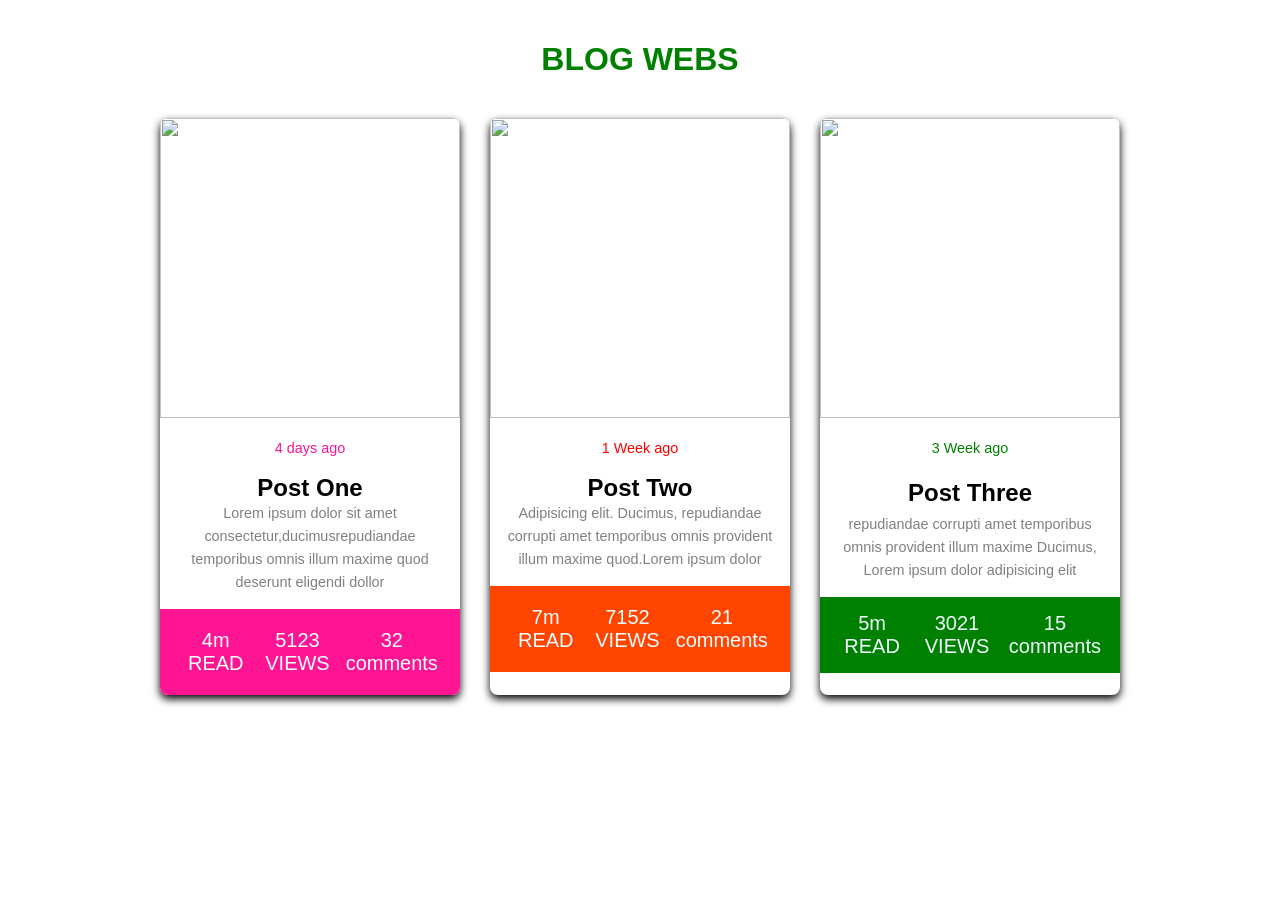
==== index.html @ 06879263 "Add files via upload" ====
<!DOCTYPE html>
<html lang="en">
<head>
<meta charset="UTF-8">
<meta name="viewport" content="width=device-width, initial-scale=1.0">
<title>my Icon loggo</title>
<link rel="stylesheet" href="BLOG POST.css">
</head>
<body>
<header>
<h1>BLOG WEBS</h1>
</header>

<main class="Blog-post-container-1" height="50%">
<article class="Blog-post-card-1">
<div class="post-image-1">
        <img src="C:\Users\DELL\Desktop\WEB DEVELOPMENT\ASSIGN\MOUNTAIN THEME 1.jpg" width="300" height="300">
        <p class="post-image-label-1">4 days ago</p>
        </div>
<span class="post-title-1">Post One</span>
<p class="post-details-1">Lorem ipsum dolor sit amet consectetur,ducimusrepudiandae temporibus omnis illum maxime quod deserunt eligendi dollor</p>
<footer class="post-footer-1">
<span class="Read time">4m READ</span>
<span class="views accout">5123 VIEWS</span>
<span class="commentaries">32 comments</span>
</footer>
</article>

<main class="Blog-post-container-2">
<article class="Blog-post-card-2">
<div class="post-image-2">
        <img src="C:\Users\DELL\Desktop\WEB DEVELOPMENT\ASSIGN\MOUNTAIN THEMES.jpg" width="300" height="300">
        <p class="post-image-label-2"> 1 Week ago</p>
        </div>
<span class="post-title-2">Post Two</span>
<p class="post-details-2">Adipisicing elit. Ducimus, repudiandae corrupti amet temporibus omnis provident illum maxime quod.Lorem ipsum dolor</p>
<footer class="post-footer-2">
<span class="Read time">7m READ</span>
<span class="views accout">7152 VIEWS</span>
<span class="commentaries">21 comments</span>
</footer>
</article>

<main class="Blog-post-container-3">
<article class="Blog-post-card-3">
<div class="post-image-3">
            <img src="c:\Users\DELL\Desktop\WEB DEVELOPMENT\ASSIGN\MTN THEME 2.jpg" width="300" height="300">
        <p class="post-image-label-3">3 Week ago</p>
        </div>
<span class="post-title-3">Post Three</span>
<p class="post-details-3" width="20px">repudiandae corrupti amet temporibus omnis provident illum maxime Ducimus, Lorem ipsum dolor adipisicing elit</p>
<footer class="post-footer-3">
<span class="Read time">5m READ</span>
<span class="views accout">3021 VIEWS</span>
<span class="commentaries">15 comments</span>
</footer>
</article>
</main>
</body>
</html>
---- BLOG POST.css ----
body{
    background-image: "C:\Users\DELL\Desktop\EVA'S ASSIGMENT\IMAGES\mod1.jpg";
    margin: 0;
    padding: 20px;
    box-sizing: border-box;
    font-family: Verdana, Geneva, Tahoma, sans-serif;
    text-align: center;
}
.Blog-post-container-1{
    display: flex;
    justify-content: center;
    flex-wrap: wrap;
    gap: 30px;
}
.Blog-post-container-2{
    display: flex;
    justify-content: center;
    flex-wrap: wrap;
    gap: 30px;
}
.Blog-post-container-3{
    display: flex;
    justify-content: center;
    flex-wrap: wrap;
    gap: 30px;
}
h1{
    text-align: center;
    color: green;
    margin-bottom: 40px;
    font-weight: bold;
}
.Blog-post-card-1{
    width: 300px;
    background-color: white;
    border-radius: 8px;
    box-shadow: 0px 4px 8px rgba(0, 0,  0.1) ;
    overflow: hidden;
    flex-shrink: 0;
}
.Blog-post-card-2{
    width: 300px;
    background-color: white;
    border-radius: 8px;
    box-shadow: 0px 4px 8px rgba(0, 0, 0.1);
    overflow: hidden;
    flex-shrink: 0;
}
.Blog-post-card-3{
    width: 300px;
    background-color: white;
    border-radius: 8px;
    box-shadow: 0px 4px 8px rgba(0, 0, 0.1);
    flex-shrink: 0;
    overflow: hidden;
}
.post-image-1{
width: 100%;    
height: auto;
position: relative;
object-fit: fill;
}
.post-image-2 {
width: 100%;    
height: auto;
position: relative;
object-fit: fill;
}
.post-image-3 {
width: 100%;    
height: auto;
position: relative;
object-fit: fill;
}

.post-image-label-1{
    color: deeppink;
    font-size: 0.9em;
    text-align: center;
    line-height: 1.6;
}
.post-image-label-2{
    color: red;
    font-size: 0.9em;
    text-align: center;
    line-height: 1.6;
}
.post-image-label-3{
     color: green;
    font-size: 0.9em;
    text-align: center;
    line-height: 1.6;
}
.post-title-1{
    font-size: 1.5em;
    margin:0px 15px 15px;
    text-align: center;
    color: black;
    margin-bottom: 40px;
    font-weight: bold;
    padding: 10%;
}
.post-title-2{
    font-size: 1.5em;
    margin:0px 15px 15px;
    text-align: center;
    color: black;
    margin-bottom: 40px;
    font-weight: bold;
    padding: 10%;
}
.post-title-3{
 color: black;
 margin: 0px 15px 15px;
 line-height: 1.6;
 font-size: 1.5em;
 font-weight: bold;
}
.post-details-1{
    color: gray;
    margin: 0px 15px 15px;
    line-height: 1.6;
    font-size: 0.9em;
}
.post-details-2{
    color: gray;
    margin: 0px 15px 15px;
    line-height: 1.6;
    font-size: 0.9em;
}
.post-details-3{
    color: gray;
    margin: 0px 15px 15px;
    line-height: 1.6;
    font-size: 0.9em;
}
.post-footer-1{
    display: flex;
    justify-content: space-around;
    padding: 20px;
    background-color: deeppink;
    font-size: 20px;
    align-content: center;
    color:azure;
    grid-template-columns: 1fr 1fr 1fr;
}
.post-footer-2{
    display: flex;
    justify-content: space-around;
    padding: 20px;
    background-color: orangered;
    font-size: 20px; 
    align-content: center;
    color: azure;
    
}
.post-footer-3{
    display: flex;
    justify-content: space-around;
    padding: 15px;
    background-color:green;
    font-size: 20px;
    align-content: center;
    color: azure;
}
@media(max-width:768px){
    .Blog-post-card-1{
        width: 90%;
        margin-left: auto;
        margin-right: auto;
    }
}
@media(max-width:768px){
    .Blog-post-card-2{
        width: 90%;
        margin-left: auto;
        margin-right: auto;
    }
}
@media(max-width:768px){
    .Blog-post-card-3{
        width: 90%;
        margin-left: auto;
        margin-right: auto;
    }
}
.Blog-post-card-1{
    flex-direction: column;
    align-items: center;
}
.Blog-post-card-2{
    flex-direction: column;
    align-items: center;
}
.Blog-post-card-3{
    flex-direction: column;
    align-items: center;
}
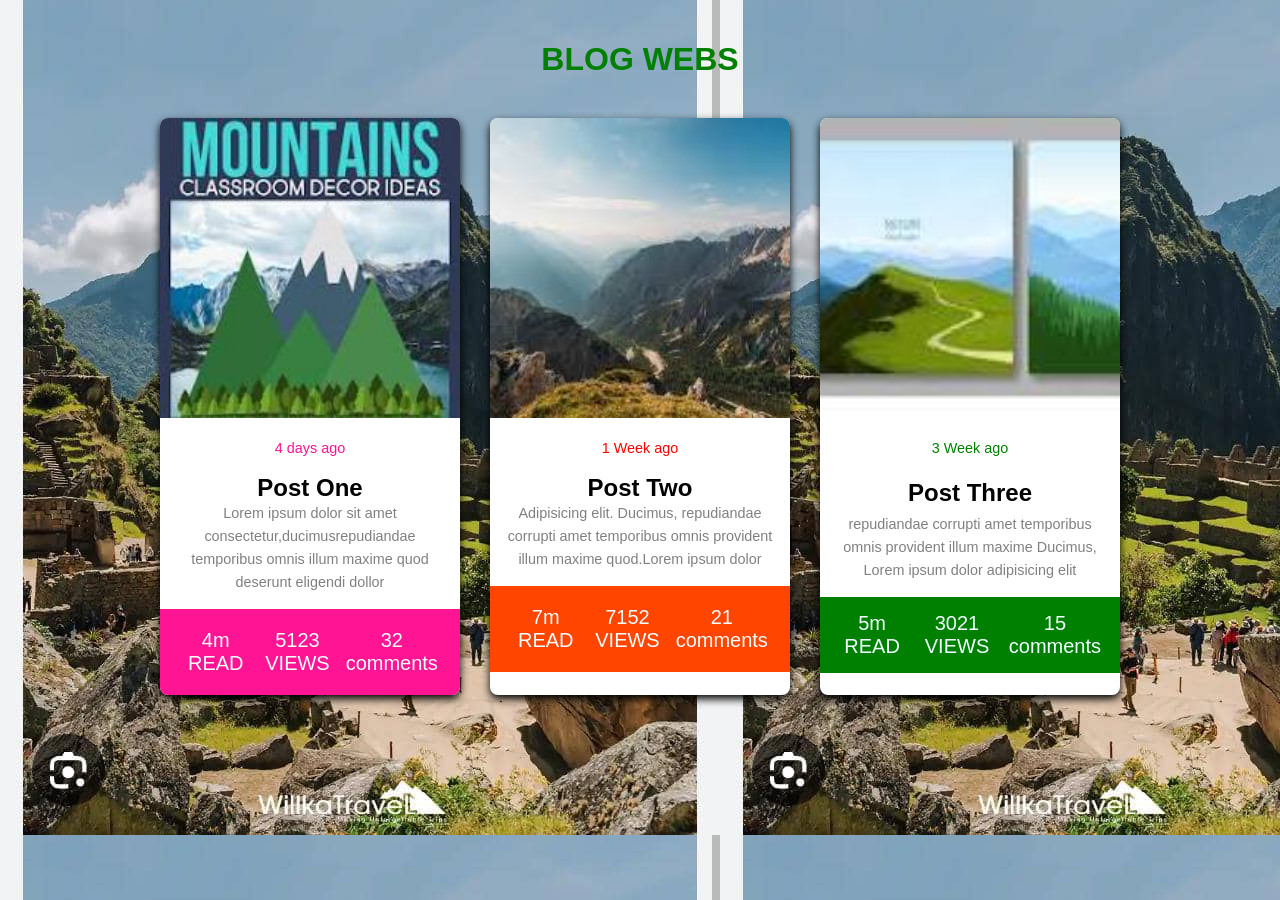
==== commit c9f8ea87: "Add files via upload" ====
--- a/index.html
+++ b/index.html
@@ -14,7 +14,7 @@
 <main class="Blog-post-container-1" height="50%">
 <article class="Blog-post-card-1">
 <div class="post-image-1">
-        <img src="C:\Users\DELL\Desktop\WEB DEVELOPMENT\ASSIGN\MOUNTAIN THEME 1.jpg" width="300" height="300">
+        <img src="./download (1).jpg" width="300" height="300">
         <p class="post-image-label-1">4 days ago</p>
         </div>
 <span class="post-title-1">Post One</span>
@@ -29,7 +29,7 @@
 <main class="Blog-post-container-2">
 <article class="Blog-post-card-2">
 <div class="post-image-2">
-        <img src="C:\Users\DELL\Desktop\WEB DEVELOPMENT\ASSIGN\MOUNTAIN THEMES.jpg" width="300" height="300">
+        <img src="download (2).jpg" width="300" height="300">
         <p class="post-image-label-2"> 1 Week ago</p>
         </div>
 <span class="post-title-2">Post Two</span>
@@ -44,7 +44,7 @@
 <main class="Blog-post-container-3">
 <article class="Blog-post-card-3">
 <div class="post-image-3">
-            <img src="c:\Users\DELL\Desktop\WEB DEVELOPMENT\ASSIGN\MTN THEME 2.jpg" width="300" height="300">
+            <img src="download.jpg" width="300" height="300">
         <p class="post-image-label-3">3 Week ago</p>
         </div>
 <span class="post-title-3">Post Three</span>
--- a/BLOG POST.css
+++ b/BLOG POST.css
@@ -1,198 +1,398 @@
-body{
-    background-image: "C:\Users\DELL\Desktop\EVA'S ASSIGMENT\IMAGES\mod1.jpg";
-    margin: 0;
-    padding: 20px;
-    box-sizing: border-box;
-    font-family: Verdana, Geneva, Tahoma, sans-serif;
-    text-align: center;
-}
-.Blog-post-container-1{
-    display: flex;
-    justify-content: center;
-    flex-wrap: wrap;
-    gap: 30px;
-}
-.Blog-post-container-2{
-    display: flex;
-    justify-content: center;
-    flex-wrap: wrap;
-    gap: 30px;
-}
-.Blog-post-container-3{
-    display: flex;
-    justify-content: center;
-    flex-wrap: wrap;
-    gap: 30px;
-}
-h1{
-    text-align: center;
-    color: green;
-    margin-bottom: 40px;
-    font-weight: bold;
-}
-.Blog-post-card-1{
-    width: 300px;
-    background-color: white;
-    border-radius: 8px;
-    box-shadow: 0px 4px 8px rgba(0, 0,  0.1) ;
-    overflow: hidden;
-    flex-shrink: 0;
-}
-.Blog-post-card-2{
-    width: 300px;
-    background-color: white;
-    border-radius: 8px;
-    box-shadow: 0px 4px 8px rgba(0, 0, 0.1);
-    overflow: hidden;
-    flex-shrink: 0;
-}
-.Blog-post-card-3{
-    width: 300px;
-    background-color: white;
-    border-radius: 8px;
-    box-shadow: 0px 4px 8px rgba(0, 0, 0.1);
-    flex-shrink: 0;
-    overflow: hidden;
-}
-.post-image-1{
-width: 100%;    
-height: auto;
-position: relative;
-object-fit: fill;
-}
-.post-image-2 {
-width: 100%;    
-height: auto;
-position: relative;
-object-fit: fill;
-}
-.post-image-3 {
-width: 100%;    
-height: auto;
-position: relative;
-object-fit: fill;
-}
-
-.post-image-label-1{
-    color: deeppink;
-    font-size: 0.9em;
-    text-align: center;
-    line-height: 1.6;
-}
-.post-image-label-2{
-    color: red;
-    font-size: 0.9em;
-    text-align: center;
-    line-height: 1.6;
-}
-.post-image-label-3{
-     color: green;
-    font-size: 0.9em;
-    text-align: center;
-    line-height: 1.6;
-}
-.post-title-1{
-    font-size: 1.5em;
-    margin:0px 15px 15px;
-    text-align: center;
-    color: black;
-    margin-bottom: 40px;
-    font-weight: bold;
-    padding: 10%;
-}
-.post-title-2{
-    font-size: 1.5em;
-    margin:0px 15px 15px;
-    text-align: center;
-    color: black;
-    margin-bottom: 40px;
-    font-weight: bold;
-    padding: 10%;
-}
-.post-title-3{
- color: black;
- margin: 0px 15px 15px;
- line-height: 1.6;
- font-size: 1.5em;
- font-weight: bold;
-}
-.post-details-1{
-    color: gray;
-    margin: 0px 15px 15px;
-    line-height: 1.6;
-    font-size: 0.9em;
-}
-.post-details-2{
-    color: gray;
-    margin: 0px 15px 15px;
-    line-height: 1.6;
-    font-size: 0.9em;
-}
-.post-details-3{
-    color: gray;
-    margin: 0px 15px 15px;
-    line-height: 1.6;
-    font-size: 0.9em;
-}
-.post-footer-1{
-    display: flex;
-    justify-content: space-around;
-    padding: 20px;
-    background-color: deeppink;
-    font-size: 20px;
-    align-content: center;
-    color:azure;
-    grid-template-columns: 1fr 1fr 1fr;
-}
-.post-footer-2{
-    display: flex;
-    justify-content: space-around;
-    padding: 20px;
-    background-color: orangered;
-    font-size: 20px; 
-    align-content: center;
-    color: azure;
-    
-}
-.post-footer-3{
-    display: flex;
-    justify-content: space-around;
-    padding: 15px;
-    background-color:green;
-    font-size: 20px;
-    align-content: center;
-    color: azure;
-}
-@media(max-width:768px){
-    .Blog-post-card-1{
-        width: 90%;
-        margin-left: auto;
-        margin-right: auto;
-    }
-}
-@media(max-width:768px){
-    .Blog-post-card-2{
-        width: 90%;
-        margin-left: auto;
-        margin-right: auto;
-    }
-}
-@media(max-width:768px){
-    .Blog-post-card-3{
-        width: 90%;
-        margin-left: auto;
-        margin-right: auto;
-    }
-}
-.Blog-post-card-1{
-    flex-direction: column;
-    align-items: center;
-}
-.Blog-post-card-2{
-    flex-direction: column;
-    align-items: center;
-}
-.Blog-post-card-3{
-    flex-direction: column;
-    align-items: center;
-}
+body{
+    background-image: url(MOUNTAIN\ THEME\ 1.jpg);
+    margin: 0;
+    padding: 20px;
+    box-sizing: border-box;
+    font-family: Verdana, Geneva, Tahoma, sans-serif;
+    text-align: center;
+}
+.Blog-post-container-1{
+    display: flex;
+    justify-content: center;
+    flex-wrap: wrap;
+    gap: 30px;
+}
+.Blog-post-container-2{
+    display: flex;
+    justify-content: center;
+    flex-wrap: wrap;
+    gap: 30px;
+}
+.Blog-post-container-3{
+    display: flex;
+    justify-content: center;
+    flex-wrap: wrap;
+    gap: 30px;
+}
+h1{
+    text-align: center;
+    color: green;
+    margin-bottom: 40px;
+    font-weight: bold;
+}
+.Blog-post-card-1{
+    width: 300px;
+    background-color: white;
+    border-radius: 8px;
+    box-shadow: 0px 4px 8px rgba(0, 0,  0.1) ;
+    overflow: hidden;
+    flex-shrink: 0;
+}
+.Blog-post-card-2{
+    width: 300px;
+    background-color: white;
+    border-radius: 8px;
+    box-shadow: 0px 4px 8px rgba(0, 0, 0.1);
+    overflow: hidden;
+    flex-shrink: 0;
+}
+.Blog-post-card-3{
+    width: 300px;
+    background-color: white;
+    border-radius: 8px;
+    box-shadow: 0px 4px 8px rgba(0, 0, 0.1);
+    flex-shrink: 0;
+    overflow: hidden;
+}
+.post-image-1{
+width: 100%;    
+height: auto;
+position: relative;
+object-fit: fill;
+}
+.post-image-2 {
+width: 100%;    
+height: auto;
+position: relative;
+object-fit: fill;
+}
+.post-image-3 {
+width: 100%;    
+height: auto;
+position: relative;
+object-fit: fill;
+}
+
+.post-image-label-1{
+    color: deeppink;
+    font-size: 0.9em;
+    text-align: center;
+    line-height: 1.6;
+}
+.post-image-label-2{
+    color: red;
+    font-size: 0.9em;
+    text-align: center;
+    line-height: 1.6;
+}
+.post-image-label-3{
+     color: green;
+    font-size: 0.9em;
+    text-align: center;
+    line-height: 1.6;
+}
+.post-title-1{
+    font-size: 1.5em;
+    margin:0px 15px 15px;
+    text-align: center;
+    color: black;
+    margin-bottom: 40px;
+    font-weight: bold;
+    padding: 10%;
+}
+.post-title-2{
+    font-size: 1.5em;
+    margin:0px 15px 15px;
+    text-align: center;
+    color: black;
+    margin-bottom: 40px;
+    font-weight: bold;
+    padding: 10%;
+}
+.post-title-3{
+ color: black;
+ margin: 0px 15px 15px;
+ line-height: 1.6;
+ font-size: 1.5em;
+ font-weight: bold;
+}
+.post-details-1{
+    color: gray;
+    margin: 0px 15px 15px;
+    line-height: 1.6;
+    font-size: 0.9em;
+}
+.post-details-2{
+    color: gray;
+    margin: 0px 15px 15px;
+    line-height: 1.6;
+    font-size: 0.9em;
+}
+.post-details-3{
+    color: gray;
+    margin: 0px 15px 15px;
+    line-height: 1.6;
+    font-size: 0.9em;
+}
+.post-footer-1{
+    display: flex;
+    justify-content: space-around;
+    padding: 20px;
+    background-color: deeppink;
+    font-size: 20px;
+    align-content: center;
+    color:azure;
+    grid-template-columns: 1fr 1fr 1fr;
+}
+.post-footer-2{
+    display: flex;
+    justify-content: space-around;
+    padding: 20px;
+    background-color: orangered;
+    font-size: 20px; 
+    align-content: center;
+    color: azure;
+    
+}
+.post-footer-3{
+    display: flex;
+    justify-content: space-around;
+    padding: 15px;
+    background-color:green;
+    font-size: 20px;
+    align-content: center;
+    color: azure;
+}
+@media(max-width:768px){
+    .Blog-post-card-1{
+        width: 90%;
+        margin-left: auto;
+        margin-right: auto;
+    }
+}
+@media(max-width:768px){
+    .Blog-post-card-2{
+        width: 90%;
+        margin-left: auto;
+        margin-right: auto;
+    }
+}
+@media(max-width:768px){
+    .Blog-post-card-3{
+        width: 90%;
+        margin-left: auto;
+        margin-right: auto;
+    }
+}
+.Blog-post-card-1{
+    flex-direction: column;
+    align-items: center;
+}
+.Blog-post-card-2{
+    flex-direction: column;
+    align-items: center;
+}
+.Blog-post-card-3{
+    flex-direction: column;
+    align-items: center;
+}
+=======
+body{
+    background-image: "C:\Users\DELL\Desktop\EVA'S ASSIGMENT\IMAGES\mod1.jpg";
+    margin: 0;
+    padding: 20px;
+    box-sizing: border-box;
+    font-family: Verdana, Geneva, Tahoma, sans-serif;
+    text-align: center;
+}
+.Blog-post-container-1{
+    display: flex;
+    justify-content: center;
+    flex-wrap: wrap;
+    gap: 30px;
+}
+.Blog-post-container-2{
+    display: flex;
+    justify-content: center;
+    flex-wrap: wrap;
+    gap: 30px;
+}
+.Blog-post-container-3{
+    display: flex;
+    justify-content: center;
+    flex-wrap: wrap;
+    gap: 30px;
+}
+h1{
+    text-align: center;
+    color: green;
+    margin-bottom: 40px;
+    font-weight: bold;
+}
+.Blog-post-card-1{
+    width: 300px;
+    background-color: white;
+    border-radius: 8px;
+    box-shadow: 0px 4px 8px rgba(0, 0,  0.1) ;
+    overflow: hidden;
+    flex-shrink: 0;
+}
+.Blog-post-card-2{
+    width: 300px;
+    background-color: white;
+    border-radius: 8px;
+    box-shadow: 0px 4px 8px rgba(0, 0, 0.1);
+    overflow: hidden;
+    flex-shrink: 0;
+}
+.Blog-post-card-3{
+    width: 300px;
+    background-color: white;
+    border-radius: 8px;
+    box-shadow: 0px 4px 8px rgba(0, 0, 0.1);
+    flex-shrink: 0;
+    overflow: hidden;
+}
+.post-image-1{
+width: 100%;    
+height: auto;
+position: relative;
+object-fit: fill;
+}
+.post-image-2 {
+width: 100%;    
+height: auto;
+position: relative;
+object-fit: fill;
+}
+.post-image-3 {
+width: 100%;    
+height: auto;
+position: relative;
+object-fit: fill;
+}
+
+.post-image-label-1{
+    color: deeppink;
+    font-size: 0.9em;
+    text-align: center;
+    line-height: 1.6;
+}
+.post-image-label-2{
+    color: red;
+    font-size: 0.9em;
+    text-align: center;
+    line-height: 1.6;
+}
+.post-image-label-3{
+     color: green;
+    font-size: 0.9em;
+    text-align: center;
+    line-height: 1.6;
+}
+.post-title-1{
+    font-size: 1.5em;
+    margin:0px 15px 15px;
+    text-align: center;
+    color: black;
+    margin-bottom: 40px;
+    font-weight: bold;
+    padding: 10%;
+}
+.post-title-2{
+    font-size: 1.5em;
+    margin:0px 15px 15px;
+    text-align: center;
+    color: black;
+    margin-bottom: 40px;
+    font-weight: bold;
+    padding: 10%;
+}
+.post-title-3{
+ color: black;
+ margin: 0px 15px 15px;
+ line-height: 1.6;
+ font-size: 1.5em;
+ font-weight: bold;
+}
+.post-details-1{
+    color: gray;
+    margin: 0px 15px 15px;
+    line-height: 1.6;
+    font-size: 0.9em;
+}
+.post-details-2{
+    color: gray;
+    margin: 0px 15px 15px;
+    line-height: 1.6;
+    font-size: 0.9em;
+}
+.post-details-3{
+    color: gray;
+    margin: 0px 15px 15px;
+    line-height: 1.6;
+    font-size: 0.9em;
+}
+.post-footer-1{
+    display: flex;
+    justify-content: space-around;
+    padding: 20px;
+    background-color: deeppink;
+    font-size: 20px;
+    align-content: center;
+    color:azure;
+    grid-template-columns: 1fr 1fr 1fr;
+}
+.post-footer-2{
+    display: flex;
+    justify-content: space-around;
+    padding: 20px;
+    background-color: orangered;
+    font-size: 20px; 
+    align-content: center;
+    color: azure;
+    
+}
+.post-footer-3{
+    display: flex;
+    justify-content: space-around;
+    padding: 15px;
+    background-color:green;
+    font-size: 20px;
+    align-content: center;
+    color: azure;
+}
+@media(max-width:768px){
+    .Blog-post-card-1{
+        width: 90%;
+        margin-left: auto;
+        margin-right: auto;
+    }
+}
+@media(max-width:768px){
+    .Blog-post-card-2{
+        width: 90%;
+        margin-left: auto;
+        margin-right: auto;
+    }
+}
+@media(max-width:768px){
+    .Blog-post-card-3{
+        width: 90%;
+        margin-left: auto;
+        margin-right: auto;
+    }
+}
+.Blog-post-card-1{
+    flex-direction: column;
+    align-items: center;
+}
+.Blog-post-card-2{
+    flex-direction: column;
+    align-items: center;
+}
+.Blog-post-card-3{
+    flex-direction: column;
+    align-items: center;
+}
+>>>>>>> 06879263f27da592240d8cbf72af9027e21ab831
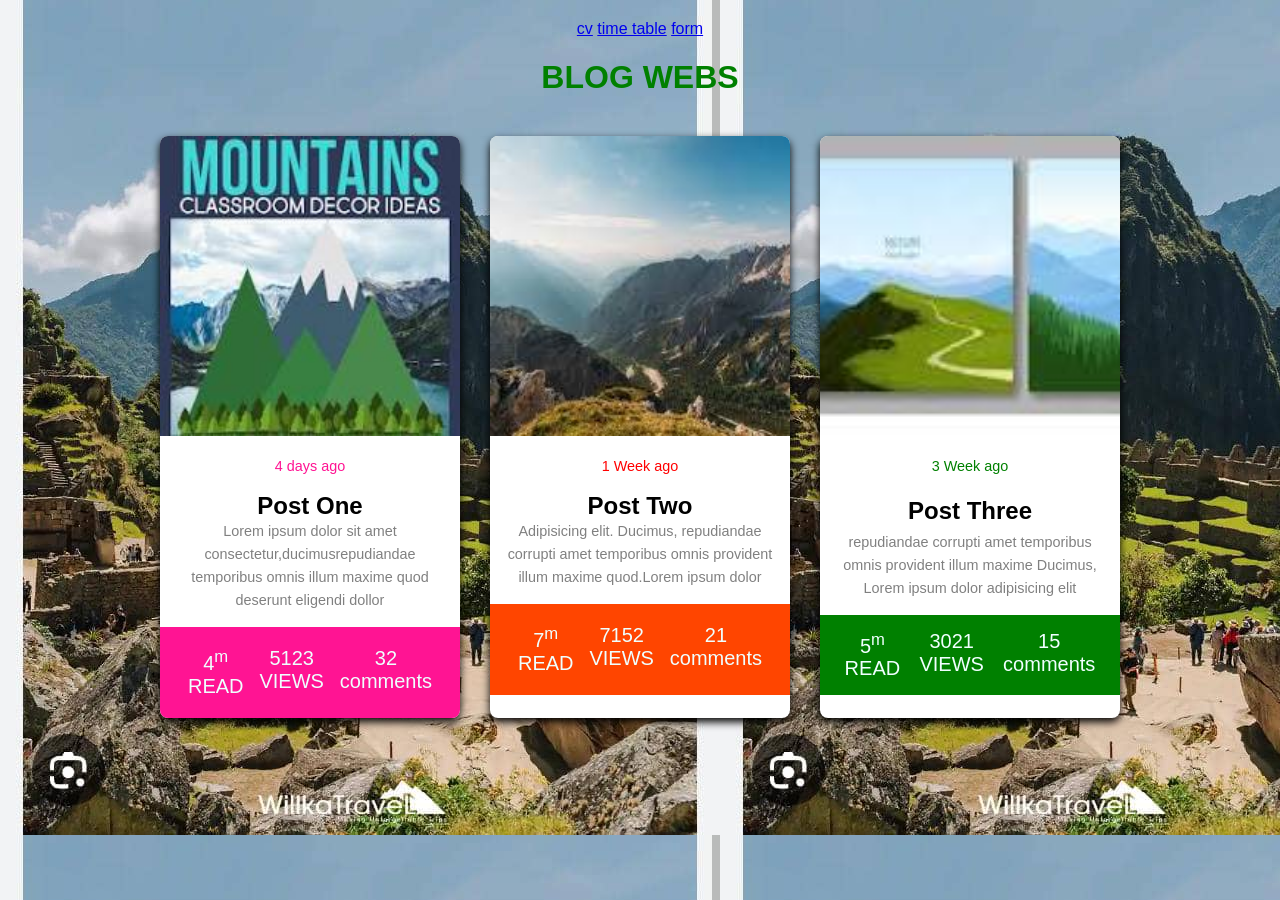
==== commit 3636a2c4: "Add files via upload" ====
--- a/index.html
+++ b/index.html
@@ -7,6 +7,10 @@
 <link rel="stylesheet" href="BLOG POST.css">
 </head>
 <body>
+        <a href="modi trial.html">cv</a>
+        <a href="TIME TABLE.html">time table</a>
+        <a href="FORM ASSIGN.html">form</a>
+
 <header>
 <h1>BLOG WEBS</h1>
 </header>
@@ -14,15 +18,15 @@
 <main class="Blog-post-container-1" height="50%">
 <article class="Blog-post-card-1">
 <div class="post-image-1">
-        <img src="./download (1).jpg" width="300" height="300">
+        <img src="download (1).jpg" width="300" height="300">
         <p class="post-image-label-1">4 days ago</p>
         </div>
 <span class="post-title-1">Post One</span>
 <p class="post-details-1">Lorem ipsum dolor sit amet consectetur,ducimusrepudiandae temporibus omnis illum maxime quod deserunt eligendi dollor</p>
 <footer class="post-footer-1">
-<span class="Read time">4m READ</span>
-<span class="views accout">5123 VIEWS</span>
-<span class="commentaries">32 comments</span>
+<span> 4<sup>m </sup> <br> READ </span>
+<span> 5123 <br> VIEWS </span>
+<span> 32 <br> comments </span>
 </footer>
 </article>
 
@@ -35,9 +39,9 @@
 <span class="post-title-2">Post Two</span>
 <p class="post-details-2">Adipisicing elit. Ducimus, repudiandae corrupti amet temporibus omnis provident illum maxime quod.Lorem ipsum dolor</p>
 <footer class="post-footer-2">
-<span class="Read time">7m READ</span>
-<span class="views accout">7152 VIEWS</span>
-<span class="commentaries">21 comments</span>
+<span> 7<sup>m </sup> <br> READ </span>
+<span> 7152 <br> VIEWS </span>
+<span> 21 <br> comments </span>
 </footer>
 </article>
 
@@ -50,9 +54,9 @@
 <span class="post-title-3">Post Three</span>
 <p class="post-details-3" width="20px">repudiandae corrupti amet temporibus omnis provident illum maxime Ducimus, Lorem ipsum dolor adipisicing elit</p>
 <footer class="post-footer-3">
-<span class="Read time">5m READ</span>
-<span class="views accout">3021 VIEWS</span>
-<span class="commentaries">15 comments</span>
+<span> 5<sup>m </sup> <br> READ </span>
+<span> 3021 <br> VIEWS </span>
+<span> 15 <br> comments </span>
 </footer>
 </article>
 </main>
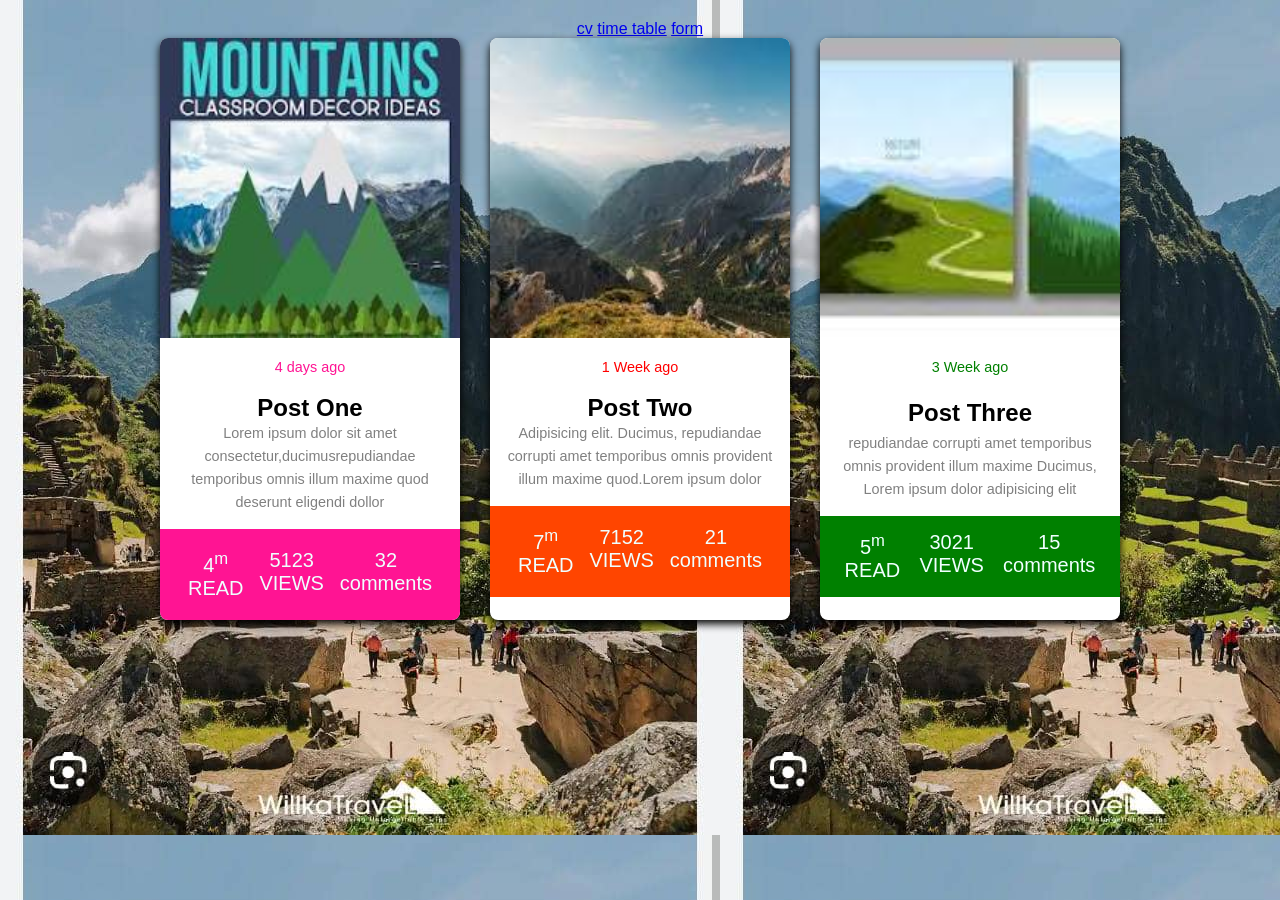
==== commit 74508a96: "Update index.html" ====
--- a/index.html
+++ b/index.html
@@ -11,9 +11,7 @@
         <a href="TIME TABLE.html">time table</a>
         <a href="FORM ASSIGN.html">form</a>
 
-<header>
-<h1>BLOG WEBS</h1>
-</header>
+
 
 <main class="Blog-post-container-1" height="50%">
 <article class="Blog-post-card-1">
@@ -61,4 +59,5 @@
 </article>
 </main>
 </body>
-</html>+
+</html>
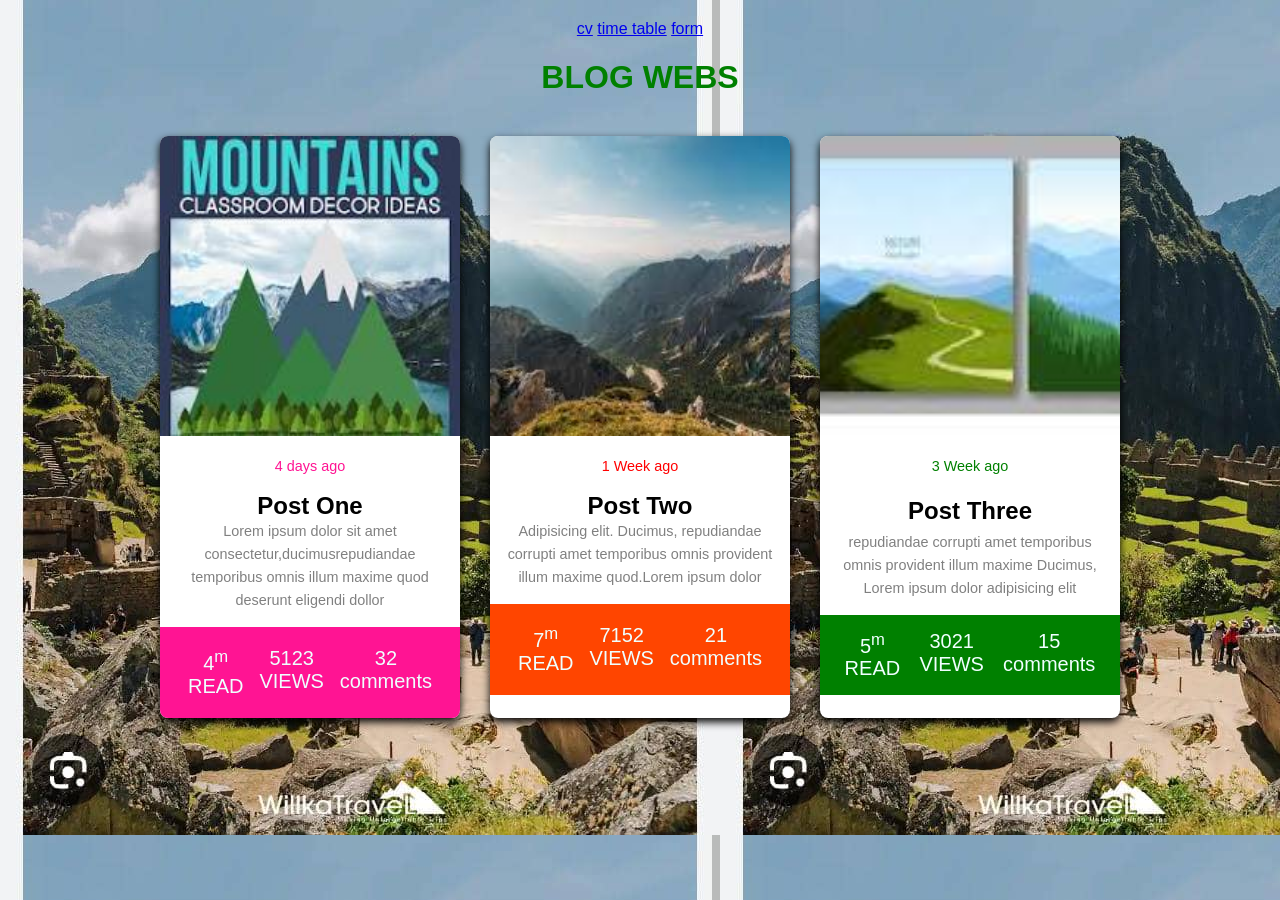
==== commit df363d10: "Add header section to index.html Added a header section to the HTML document." ====
--- a/index.html
+++ b/index.html
@@ -11,7 +11,9 @@
         <a href="TIME TABLE.html">time table</a>
         <a href="FORM ASSIGN.html">form</a>
 
-
+<header>
+        <h1>BLOG WEBS</h1>
+</header>
 
 <main class="Blog-post-container-1" height="50%">
 <article class="Blog-post-card-1">
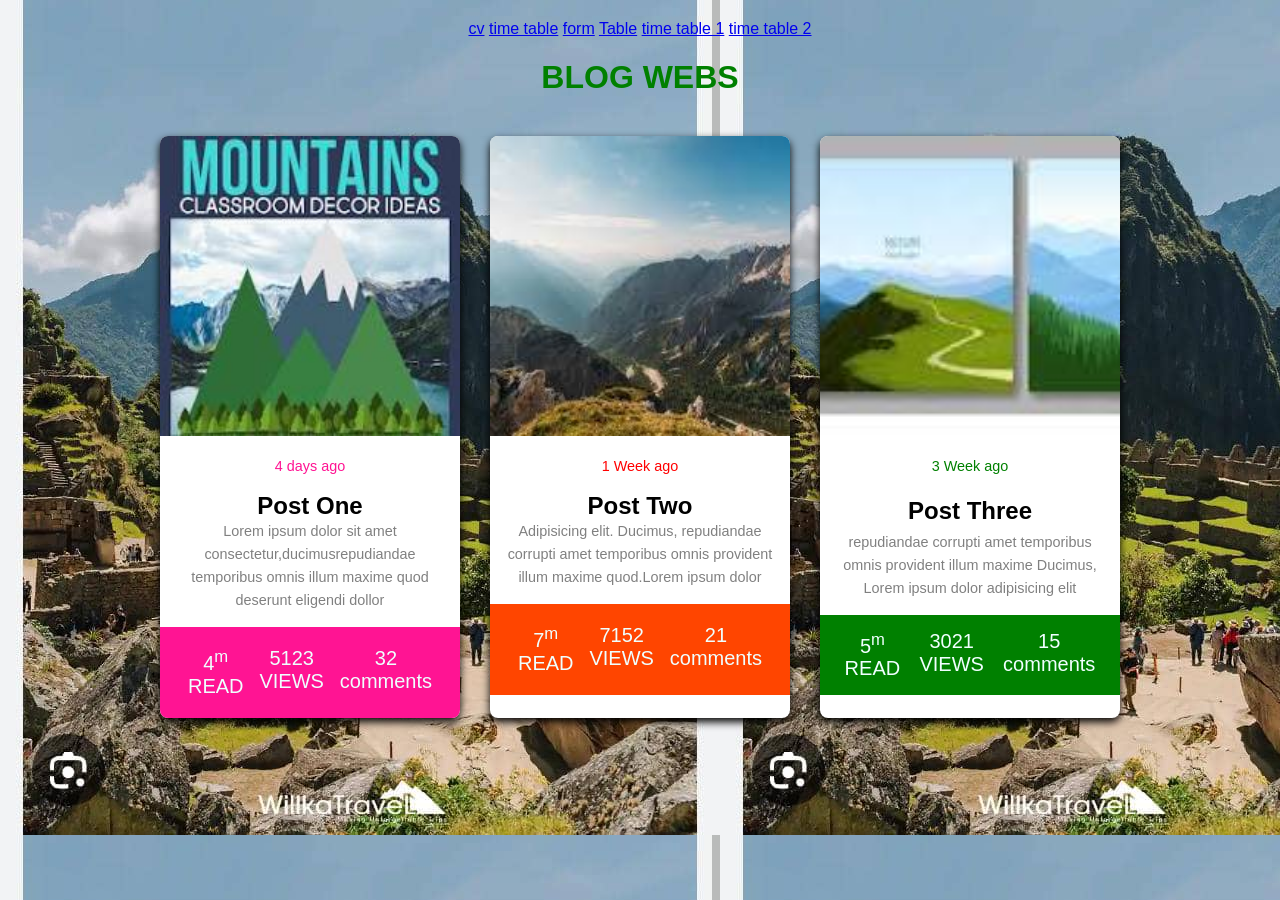
==== commit f920ae38: "Add files via upload" ====
--- a/index.html
+++ b/index.html
@@ -10,9 +10,13 @@
         <a href="modi trial.html">cv</a>
         <a href="TIME TABLE.html">time table</a>
         <a href="FORM ASSIGN.html">form</a>
+        <a href="TABLE 1.html">Table</a>
+        <a href="TIMETABLE 1.html">time table 1</a>
+        <a href="TIME TABLE 2.html">time table 2</a>
+        
 
 <header>
-        <h1>BLOG WEBS</h1>
+<h1>BLOG WEBS</h1>
 </header>
 
 <main class="Blog-post-container-1" height="50%">
@@ -61,5 +65,4 @@
 </article>
 </main>
 </body>
-
-</html>
+</html>
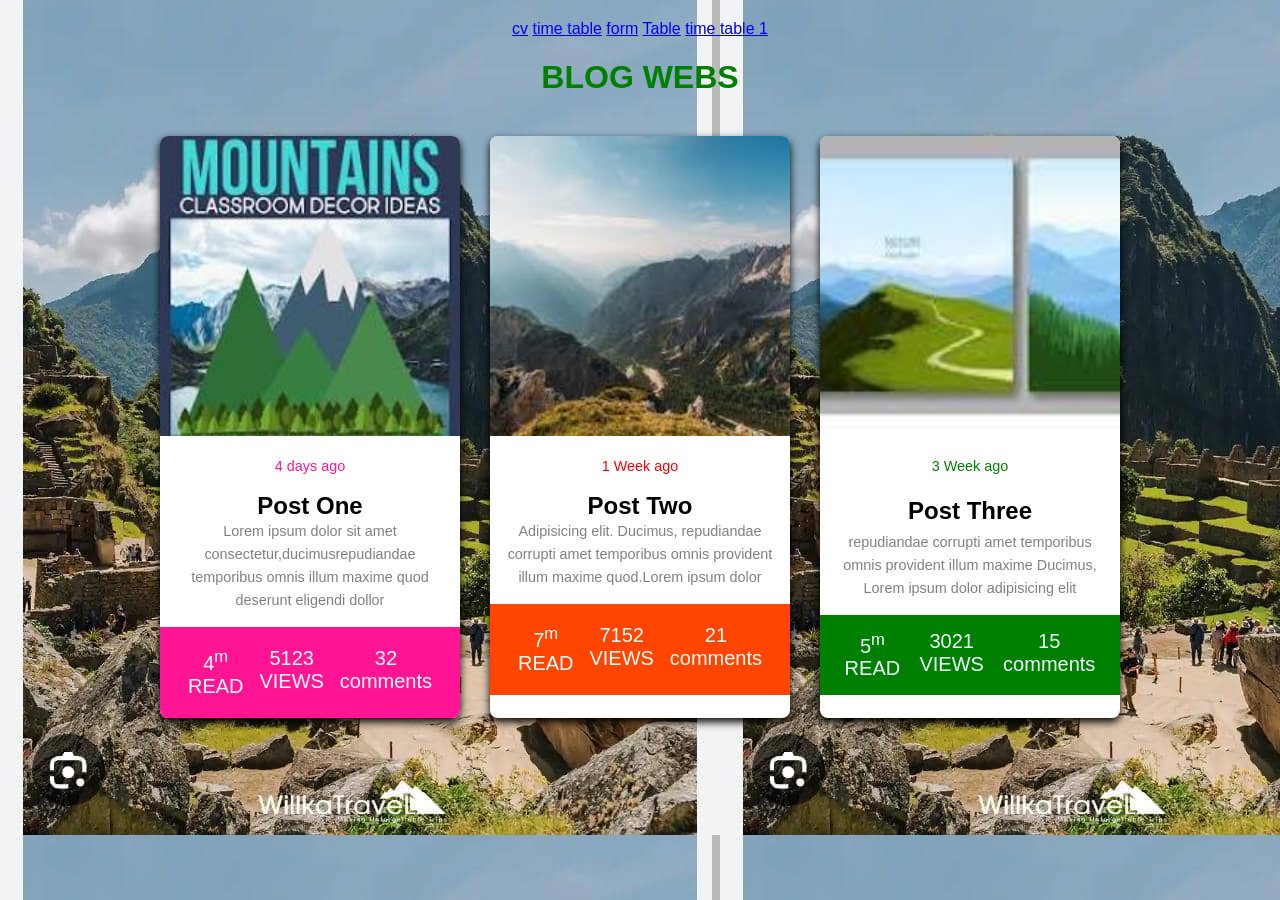
==== commit 25c8857e: "Update index.html" ====
--- a/index.html
+++ b/index.html
@@ -12,7 +12,6 @@
         <a href="FORM ASSIGN.html">form</a>
         <a href="TABLE 1.html">Table</a>
         <a href="TIMETABLE 1.html">time table 1</a>
-        <a href="TIME TABLE 2.html">time table 2</a>
         
 
 <header>
@@ -65,4 +64,5 @@
 </article>
 </main>
 </body>
-</html>+
+</html>
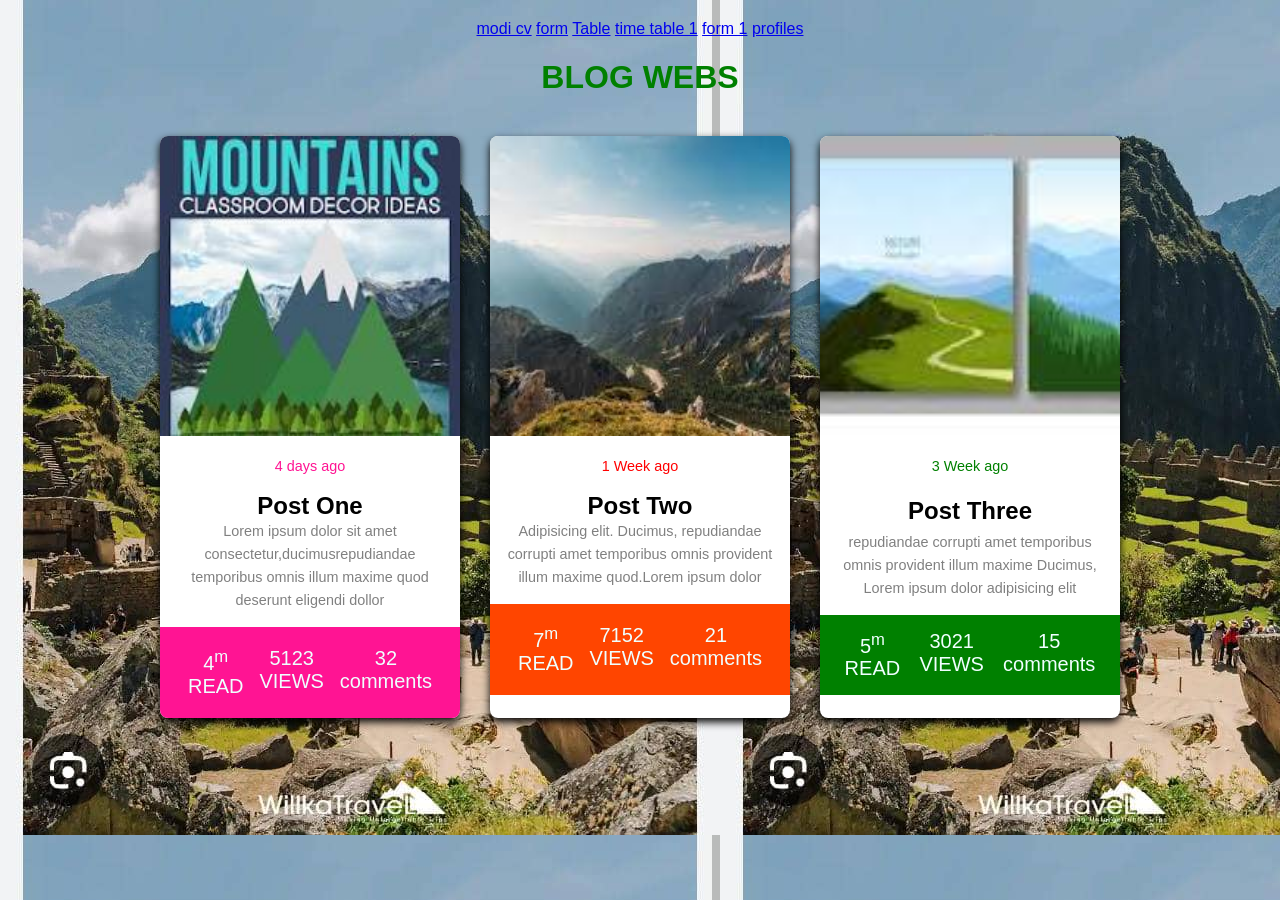
==== commit 0a495135: "Add files via upload" ====
--- a/index.html
+++ b/index.html
@@ -7,11 +7,13 @@
 <link rel="stylesheet" href="BLOG POST.css">
 </head>
 <body>
-        <a href="modi trial.html">cv</a>
-        <a href="TIME TABLE.html">time table</a>
+        <a href="modi trial.html">modi cv</a>
         <a href="FORM ASSIGN.html">form</a>
         <a href="TABLE 1.html">Table</a>
         <a href="TIMETABLE 1.html">time table 1</a>
+        <a href="form 1.html">form 1</a> 
+        <a href="link profiles.html">profiles</a>
+
         
 
 <header>
@@ -64,5 +66,4 @@
 </article>
 </main>
 </body>
-
-</html>
+</html>
